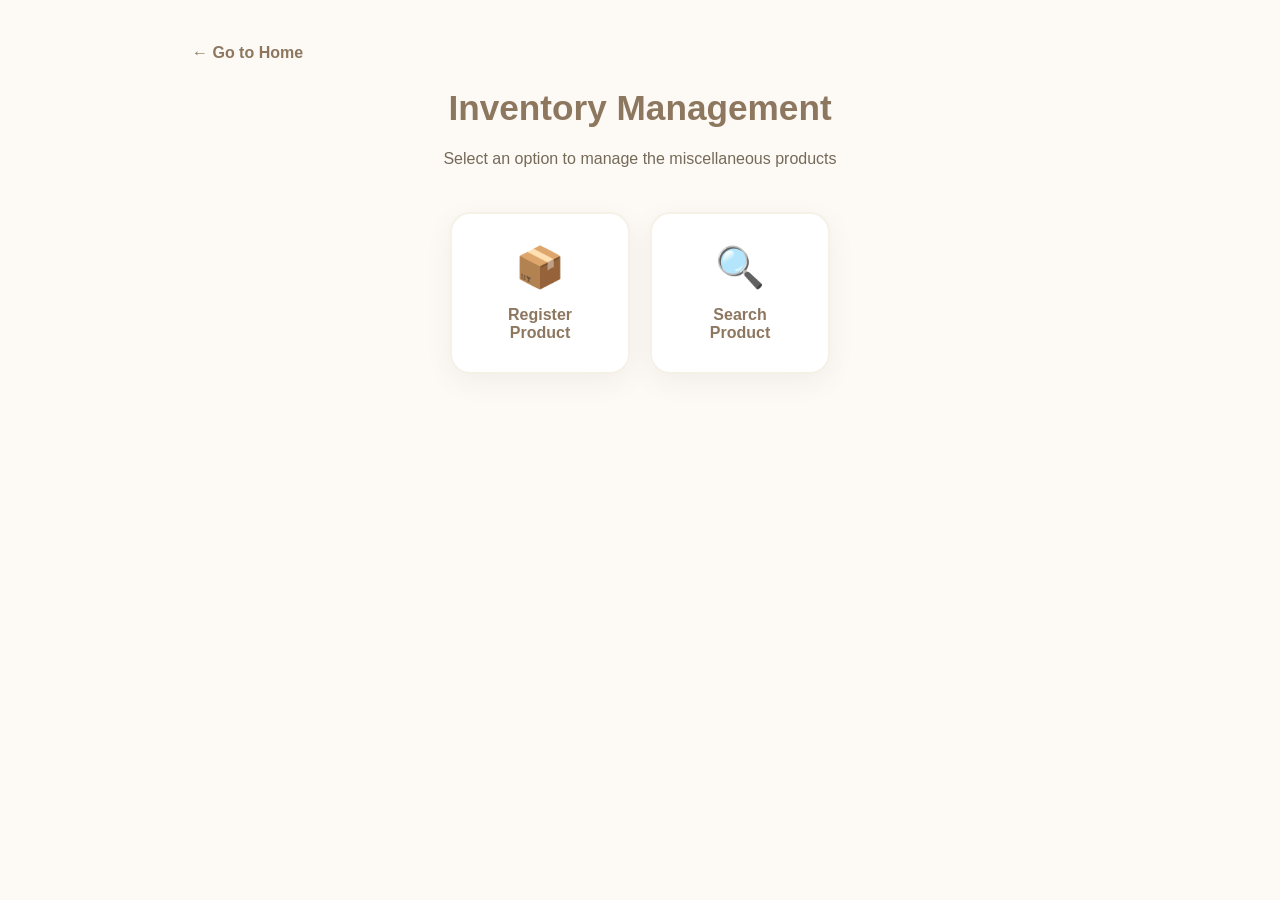
==== data_management.html @ 50e7146c "Estilando... Aun no empieza lógica" ====
<!DOCTYPE html>
<html lang="en">

<head>
    <meta charset="UTF-8">
    <meta name="viewport" content="width=device-width, initial-scale=1.0">
    <title>Miscellaneous Inventory - Product Management</title>
    <link rel="stylesheet" href="./data_management_styles/css/styles.css">
</head>

<body>
    <!-- Botón de regreso -->
    <a href="index.html" class="back-link">← Go to Home</a>

    <header>
        <h1>Inventory Management</h1>
        <p id="selectOption">Select an option to manage the miscellaneous products</p>
    </header>

    <!-- Menú de navegación principal -->
    <nav id="mainMenu">
        <button class="menu-btn" onclick="showSection('registerSection')">
            <span class="icon">📦</span>
            <span>Register Product</span>
        </button>
        <button class="menu-btn" onclick="showSection('searchSection')">
            <span class="icon">🔍</span>
            <span>Search Product</span>
        </button>
    </nav>

    <!-- Sección: Registrar Producto -->
    <section id="registerSection" class="content-section">
        <h2>Register a New Product</h2>
        <form id="productForm">
            <fieldset class="form-group">
                <label for="prodName">Product's Name</label>
                <input type="text" id="prodName" placeholder="Ex: Lined Notebook" required>
            </fieldset>

            <fieldset class="form-group">
                <label for="prodPrice">Price ($)</label>
                <input type="number" id="prodPrice" placeholder="Ex: 5500" required>
            </fieldset>

            <fieldset class="form-group">
                <label for="prodCategory">Category</label>
                <select id="prodCategory" required>
                    <option value="">Select a Category</option>
                    <option value="Stationery">Stationery</option>
                    <option value="Office supplies">Office supplies</option>
                    <option value="Crafts">Crafts</option>
                    <option value="Technology">Technology</option>
                    <option value="Others">Others</option>
                </select>
            </fieldset>

            <footer class="button-group">
                <button type="submit" class="btn btn-primary">Save Product</button>
                <button type="button" class="btn btn-secondary" onclick="showSection('mainMenu')">Cancel</button>
            </footer>
        </form>
    </section>

    <!-- Sección: Busqueda de Producto -->
    <section id="searchSection" class="content-section">
        <h2>Inventory Search</h2>
        <form id="searchForm">
            <input type="number" id="searchInputID" class="search-input search-field" placeholder="Enter Product ID...">
            <input type="text" id="searchInputName" class="search-input search-field" placeholder="Enter Product Name...">

            <fieldset class="form-group">
                <label for="searchCategory">Category</label>
                <select id="searchCategory" class="search-field">
                    <option value="">Select a Category</option>
                    <option value="Stationery">Stationery</option>
                    <option value="Office supplies">Office supplies</option>
                    <option value="Crafts">Crafts</option>
                    <option value="Technology">Technology</option>
                    <option value="Others">Others</option>
                </select>
            </fieldset>

            <button type="button" class="btn btn-primary" onclick="handleSearch()">Search</button>
        </form>

        <output id="searchResult" class="result-area">
            <p class="placeholder-text">Enter details to see results.</p>
        </output>

        <footer class="button-group">
            <button type="button" class="btn btn-secondary" onclick="showSection('mainMenu')">Go to Menu</button>
        </footer>
    </section>

    <script src="./src/data_management.js"></script>
</body>

</html>
---- data_management_styles/css/styles.css ----
* {
  box-sizing: border-box;
  margin: 0;
  padding: 0;
}

body {
  font-family: "Quicksand", sans-serif;
  background-color: #fdfaf5;
  color: #4a4238;
  display: flex;
  flex-direction: column;
  align-items: center;
  padding: 40px 20px;
  line-height: 1.6;
}

.back-link {
  position: absolute;
  left: 15%;
  gap: 8px;
  text-decoration: none;
  color: #8d775f;
  font-weight: 600;
  margin-bottom: 30px;
  transition: transform 0.3s ease;
}
.back-link:hover {
  transform: translateX(-5px);
}

header {
  text-align: center;
  margin: 40px 0;
}
header h1 {
  font-size: 2.2rem;
  color: #8d775f;
  margin-bottom: 10px;
}
header p {
  color: rgb(117.2615384615, 104.5846153846, 88.7384615385);
}

nav {
  display: flex;
  gap: 20px;
  justify-content: center;
  flex-wrap: wrap;
}
nav .menu-btn {
  background-color: #ffffff;
  border: 2px solid #f5f1e6;
  padding: 30px;
  border-radius: 20px;
  cursor: pointer;
  transition: all 0.3s ease;
  display: flex;
  flex-direction: column;
  align-items: center;
  width: 180px;
  box-shadow: 0 8px 30px rgba(0, 0, 0, 0.05);
}
nav .menu-btn .icon {
  font-size: 2.5rem;
  margin-bottom: 15px;
}
nav .menu-btn span {
  font-weight: 700;
  color: #8d775f;
  font-size: 1rem;
}
nav .menu-btn:hover {
  transform: translateY(-10px);
  border-color: #8d775f;
  background-color: #f5f1e6;
}

.content-section {
  display: none;
  width: 35rem;
  max-width: 95vw;
}
.content-section.active {
  display: block;
  animation: fadeIn 0.5s ease;
}
.content-section {
  background: #ffffff;
  padding: 30px;
  border-radius: 25px;
  box-shadow: 0 8px 30px rgba(0, 0, 0, 0.05);
}
.content-section h2 {
  margin-bottom: 25px;
  color: #8d775f;
  text-align: center;
  font-size: 1.5rem;
}

.form-group {
  margin-bottom: 20px;
  width: 100%;
  border: none;
}
.form-group label {
  display: block;
  margin-bottom: 8px;
  font-weight: 600;
  font-size: 0.9rem;
}
.form-group input,
.form-group select {
  width: 100%;
  padding: 12px 15px;
  border: 2px solid #f5f1e6;
  border-radius: 12px;
  font-family: inherit;
  font-size: 1rem;
  outline: none;
  transition: border-color 0.3s;
}
.form-group input:focus,
.form-group select:focus {
  border-color: #8d775f;
}

input::-webkit-outer-spin-button,
input::-webkit-inner-spin-button {
  -webkit-appearance: none;
  margin: 0;
}

input[type=number] {
  -moz-appearance: textfield;
  appearance: textfield;
}

.button-group {
  display: flex;
  gap: 15px;
  margin-top: 30px;
}

.btn {
  flex: 1;
  padding: 12px;
  border: none;
  border-radius: 12px;
  font-family: inherit;
  font-weight: 700;
  cursor: pointer;
  transition: filter 0.3s;
}
.btn-primary {
  background-color: #8d775f;
  color: white;
}
.btn-secondary {
  background-color: #f5f1e6;
  color: #8d775f;
}
.btn:hover {
  filter: brightness(0.9);
}

.search-input {
  width: 100%;
  padding: 12px 15px;
  border: 2px solid #f5f1e6;
  border-radius: 12px;
  font-family: inherit;
  font-size: 1rem;
  outline: none;
  margin-bottom: 15px;
  transition: all 0.3s ease;
}
.search-input:focus {
  border-color: #8d775f;
  background-color: rgb(245.2, 241.28, 230.5);
  box-shadow: 0 4px 12px rgba(0, 0, 0, 0.03);
}
.search-input::placeholder {
  color: rgb(138.8923076923, 123.8769230769, 105.1076923077);
  font-style: italic;
}

.result-area {
  background-color: #fdfaf5;
  padding: 20px;
  border-radius: 15px;
  min-height: 100px;
  display: flex;
  align-items: center;
  justify-content: center;
  border: 2px dashed #f5f1e6;
  margin-top: 30px;
}
.result-area .placeholder-text {
  color: rgb(138.8923076923, 123.8769230769, 105.1076923077);
  font-style: italic;
}

@keyframes fadeIn {
  from {
    opacity: 0;
    transform: translateY(10px);
  }
  to {
    opacity: 1;
    transform: translateY(0);
  }
}
#searchForm {
  display: flex;
  flex-direction: column;
  gap: 5px;
  width: 100%;
}
#searchForm .btn-primary {
  margin-top: 10px;
  align-self: center;
  width: 100%;
  max-width: 300px;
}

.search-input:disabled,
select:disabled {
  background-color: #eee;
  border-color: #ccc;
  color: #999;
}

/*# sourceMappingURL=styles.css.map */
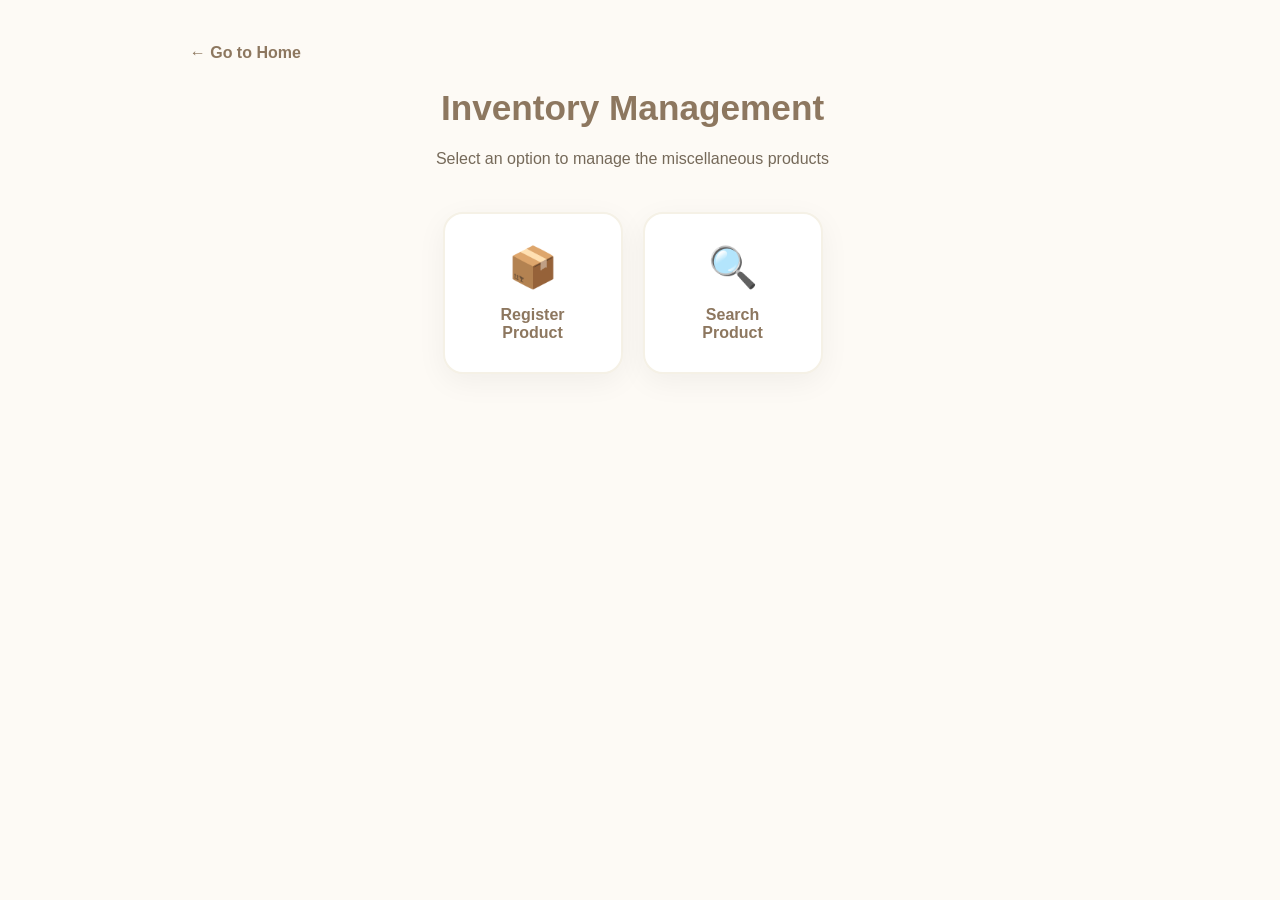
==== commit 1708aae5: "Interfaz lista. Hora de la lógica" ====
--- a/data_management.html
+++ b/data_management.html
@@ -10,7 +10,7 @@
 
 <body>
     <!-- Botón de regreso -->
-    <a href="index.html" class="back-link">← Go to Home</a>
+    <a href="index.html" id="buttonToBack" class="back-link">← Go to Home</a>
 
     <header>
         <h1>Inventory Management</h1>
@@ -33,6 +33,11 @@
     <section id="registerSection" class="content-section">
         <h2>Register a New Product</h2>
         <form id="productForm">
+            <fieldset class="form-group">
+                <label for="prodID">Product's ID</label>
+                <input type="number" id="prodID" placeholder="Ex: 1111" oninput="if(this.value.length > 4) this.value = this.value.slice(0,4);" required>
+            </fieldset>
+            
             <fieldset class="form-group">
                 <label for="prodName">Product's Name</label>
                 <input type="text" id="prodName" placeholder="Ex: Lined Notebook" required>
@@ -66,7 +71,7 @@
     <section id="searchSection" class="content-section">
         <h2>Inventory Search</h2>
         <form id="searchForm">
-            <input type="number" id="searchInputID" class="search-input search-field" placeholder="Enter Product ID...">
+            <input type="number" id="searchInputID" class="search-input search-field" placeholder="Enter Product ID..." oninput="if(this.value.length > 4) this.value = this.value.slice(0,4);">
             <input type="text" id="searchInputName" class="search-input search-field" placeholder="Enter Product Name...">
 
             <fieldset class="form-group">
@@ -85,7 +90,7 @@
         </form>
 
         <output id="searchResult" class="result-area">
-            <p class="placeholder-text">Enter details to see results.</p>
+            <p id="placeholderText" class="placeholder-text">Enter details to see results.</p>
         </output>
 
         <footer class="button-group">
--- a/data_management_styles/css/styles.css
+++ b/data_management_styles/css/styles.css
@@ -4,6 +4,10 @@
   padding: 0;
 }
 
+html {
+  scrollbar-gutter: stable;
+}
+
 body {
   font-family: "Quicksand", sans-serif;
   background-color: #fdfaf5;
@@ -13,6 +17,7 @@
   align-items: center;
   padding: 40px 20px;
   line-height: 1.6;
+  width: 100%;
 }
 
 .back-link {
@@ -78,18 +83,16 @@
 
 .content-section {
   display: none;
-  width: 35rem;
-  max-width: 95vw;
-}
-.content-section.active {
-  display: block;
-  animation: fadeIn 0.5s ease;
-}
-.content-section {
+  width: 100%;
+  max-width: 35rem;
   background: #ffffff;
   padding: 30px;
   border-radius: 25px;
   box-shadow: 0 8px 30px rgba(0, 0, 0, 0.05);
+}
+.content-section.active {
+  display: block;
+  animation: fadeIn 0.5s ease;
 }
 .content-section h2 {
   margin-bottom: 25px;
